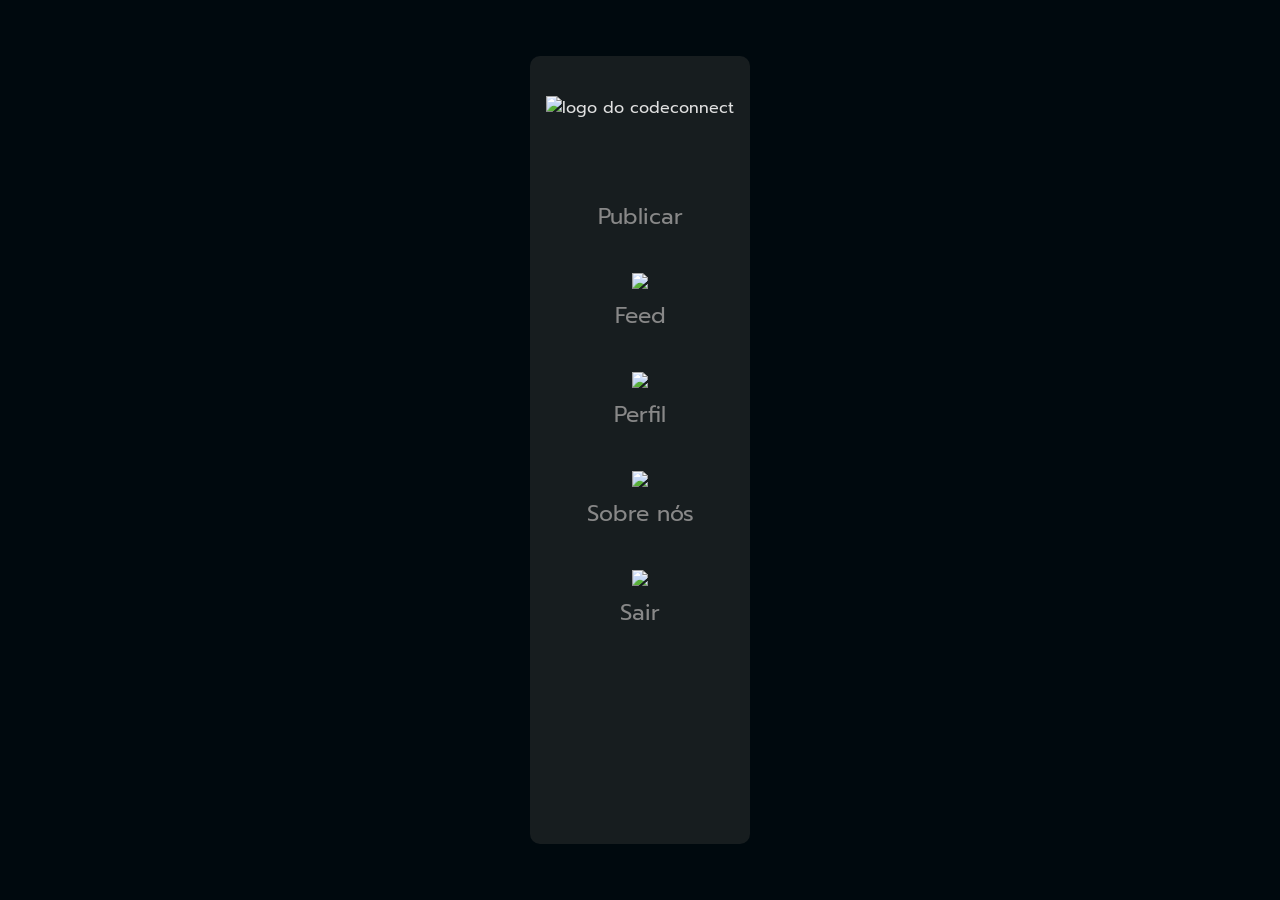
==== index.html @ 23845738 "Menu lateral" ====
<!DOCTYPE html>
<html lang="pt-br">

<head>
    <meta charset="UTF-8">
    <meta name="viewport" content="width=device-width, initial-scale=1.0">
    <link rel="preconnect" href="https://fonts.googleapis.com">
    <link rel="preconnect" href="https://fonts.gstatic.com" crossorigin>
    <link
        href="https://fonts.googleapis.com/css2?family=Prompt:ital,wght@0,100;0,200;0,300;0,400;0,500;0,600;0,700;0,800;0,900;1,100;1,200;1,300;1,400;1,500;1,600;1,700;1,800;1,900&display=swap"
        rel="stylesheet">
    <link rel="stylesheet" href="styles.css">
    <title>CodeConnect</title>
</head>

<body>
    <aside>
        <img src="./img/Logo.svg" alt="logo do codeconnect">
        <nav>
            <ul class="lista-links">
                <li>
                    <a href="#" class="link-destaque">Publicar</a>
                </li>
                <li>
                    <a href="#">
                        <img src="./img/feed.svg">
                        Feed
                    </a>
                </li>
                <li>
                    <a href="#">
                        <img src="./img/account_circle.svg">
                        Perfil
                    </a>
                </li>
                <li>
                    <a href="#">
                        <img src="./img/info.svg">
                        Sobre nós
                    </a>
                </li>
                <li>
                    <a href="#">
                        <img src="./img/logout.svg">
                        Sair
                    </a>
                </li>
            </ul>
        </nav>
    </aside>
    <script src="script.js"></script>
</body>

</html>
---- styles.css ----
:root {
    --background-color: #00090E;
    --text-color: #E1E1E1;
    --primary-color: #81FE88;
    --secondary-color: #888888;
    --tag-color: #171D1F;
    --font-family: "Prompt", sans-serif;
    --itens-background: #171D1F;
}

* {
    box-sizing: border-box;
    margin: 0;
    padding: 0;
}

body {
    background-color: var(--background-color);
    color: var(--text-color);
    font-family: var(--font-family);

    display: flex;
    justify-content: center;
    align-items: start;

    height: 100vh;
    gap: 27px;
    padding: 56px 0;
}

aside {
    background-color: var(--itens-background);
    border-radius: 10px;
    height: 100%;
    padding: 40px 16px;
}

.lista-links {
    display: flex;
    flex-direction: column;
    gap: 40px;
    margin-top: 80px;
    align-items: center;
    list-style-type: none;
}

.lista-links li a {
    display: flex;
    flex-direction: column;
    gap: 10px;
    align-items: center;
    text-decoration: none;
    color: var(--secondary-color);
    font-size: 22px;
}
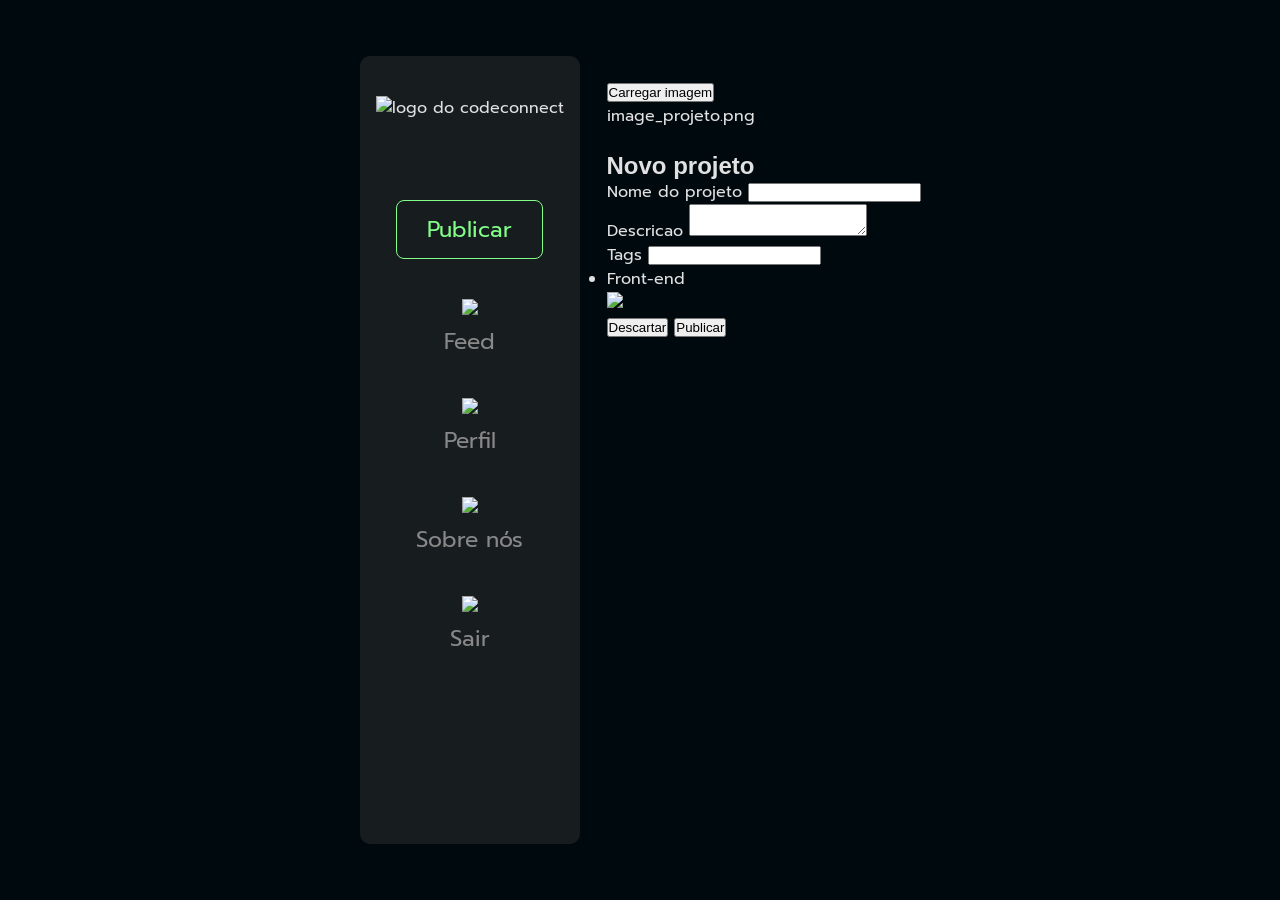
==== commit aac27c80: "Seção principal" ====
--- a/index.html
+++ b/index.html
@@ -48,6 +48,47 @@
             </ul>
         </nav>
     </aside>
+
+    <main>
+        <div class="container-upload-imagem">
+            <div class="container-imagem">
+                <img src="/img/imagem1.png" alt="" class="main-imagem">
+            </div>
+            <button>Carregar imagem</button>
+            <div class="container-imagem-nome">
+                <p>image_projeto.png</p>
+                <img src="./img/close.svg" alt="">
+            </div>
+        </div>
+        <div class="container-descricao">
+            <h2>Novo projeto</h2>
+            <form>
+                <div>
+                        <label for="nome">Nome do projeto</label>
+                        <input type="text" id="nome" name="nome" />
+                </div>
+                <div>
+                        <label for="descricao">Descricao</label>
+                        <textarea id="descricao" name="descricao"></textarea>
+                </div>
+                <div>
+                        <label for="categoria">Tags</label>
+                        <input type="text" id="categoria" name="categoria" />
+                </div>
+                <ul class="lista-tags">
+                        <li>
+                                <p>Front-end</p>
+                                <img src="./img/close-black.svg">
+                        </li>
+                </ul>
+                <div class="container-botoes">
+                        <button class="botao-descartar">Descartar</button>
+                        <button class="botao-publicar">Publicar</button>
+                </div>
+            </form>
+        </div>
+    </main>
+
     <script src="script.js"></script>
 </body>
 
--- a/styles.css
+++ b/styles.css
@@ -52,4 +52,14 @@
     text-decoration: none;
     color: var(--secondary-color);
     font-size: 22px;
+}
+
+.lista-links li:first-of-type a {
+    color: var(--primary-color);
+}
+
+.link-destaque {
+    border: 1px solid var(--primary-color);
+    padding: 12px 30px;
+    border-radius: 8px;
 }
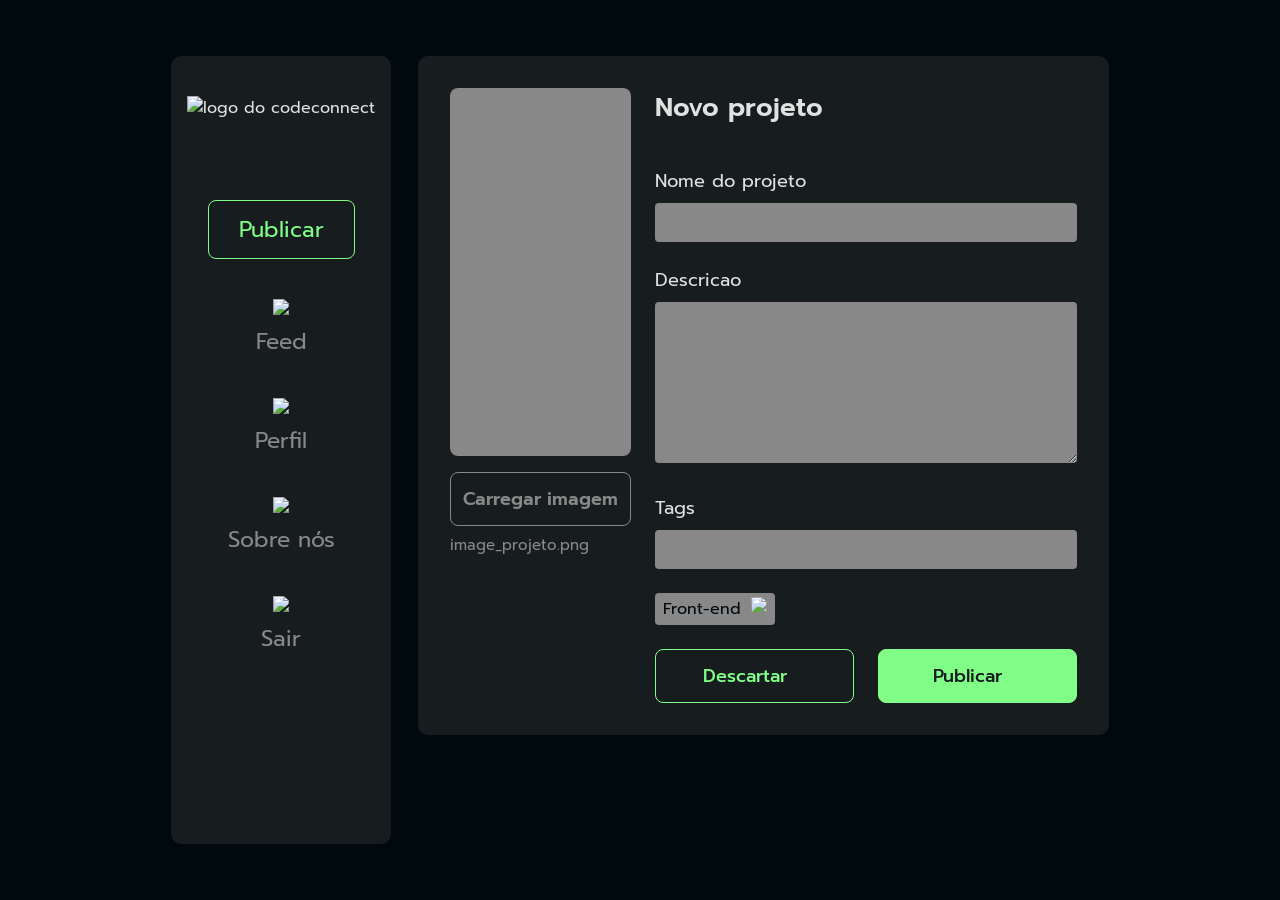
==== commit 741ebc2e: "Envio de arquivos" ====
--- a/index.html
+++ b/index.html
@@ -54,7 +54,8 @@
             <div class="container-imagem">
                 <img src="/img/imagem1.png" alt="" class="main-imagem">
             </div>
-            <button>Carregar imagem</button>
+            <button id="upload-btn">Carregar imagem</button>
+            <input type="file" id="image-upload" accept="image/" style="display: none" />
             <div class="container-imagem-nome">
                 <p>image_projeto.png</p>
                 <img src="./img/close.svg" alt="">
@@ -89,7 +90,7 @@
         </div>
     </main>
 
-    <script src="script.js"></script>
+    <script src="scripts.js"></script>
 </body>
 
 </html>
--- a/styles.css
+++ b/styles.css
@@ -62,4 +62,173 @@
     border: 1px solid var(--primary-color);
     padding: 12px 30px;
     border-radius: 8px;
+}
+
+main {
+    background-color: var(--itens-background);
+    border-radius: 10px;
+    padding: 32px;
+    display: flex;
+    gap: 24px;
+}
+
+h2 {
+    font-size: 26px;
+    margin-bottom: 40px;
+    font-weight: 600;
+}
+
+form {
+    display: flex;
+    flex-direction: column;
+    gap: 24px
+}
+
+form div label {
+    font-size: 18px;
+    font-weight: 400;
+    display: block;
+    margin-bottom: 8px;
+}
+
+form div input, textarea {
+    width: 100%;
+    padding: 8px 16px;
+    background-color: var(--secondary-color);
+    border: none;
+    border-radius: 4px;
+    font-family: var(--font-family);
+    line-height: 22.5px;
+}
+
+form div input {
+    height: 39px;
+}
+
+textarea {
+    height: 161px;
+}
+
+.lista-tags li {
+    display: flex;
+    background-color: var(--secondary-color);
+    color: var(--background-color);
+    gap: 10px;
+    padding: 4px 8px;
+    border-radius: 4px;
+}
+
+.lista-tags {
+    display: flex;
+}
+
+.container-botoes {
+    display: flex;
+    gap: 24px;
+    justify-content: space-between;
+}
+
+.container-botoes button {
+    width: 50%;
+    padding: 12px 32px 12px 12px;
+    text-align: center;
+    border-radius: 8px;
+    font-family: var(--font-family);
+    font-size: 18px;
+    font-weight: 500;
+}
+
+.botao-descartar {
+    background-color: var(--itens-background);
+    color: var(--primary-color);
+    border: 1px solid var(--primary-color);
+    position: relative;
+}
+
+.botao-descartar::after {
+    content: "";
+    background-image: url("./img/trash.svg");
+    background-size: contain;
+    background-repeat: no-repeat;
+    width: 15px;
+    height: 15px;
+    display: inline-block;
+    position: absolute;
+    top: 50%;
+    transform: translateY(-50%);
+    margin-left: 8px;
+}
+
+.botao-publicar {
+    background-color: var(--primary-color);
+    color: var(--itens-background);
+    border: 1px solid var(--primary-color);
+    position: relative;
+}
+
+.botao-publicar::after {
+    content: "";
+    background-image: url("./img/arrow_forward2.svg");
+    background-size: contain;
+    background-repeat: no-repeat;
+    width: 15px;
+    height: 15px;
+    display: inline-block;
+    position: absolute;
+    top: 50%;
+    transform: translateY(-50%);
+    margin-left: 8px;
+}
+
+.container-descricao {
+    width: 422px;
+}
+
+.main-imagem {
+    border-radius: 8px;
+    height: 100%;
+    object-fit: cover;
+}
+
+.container-imagem {
+    height: 368px;
+    padding: 24px 16px;
+    background-color: var(--secondary-color);
+    border-radius: 8px;
+}
+
+.container-upload-imagem button {
+    margin: 16px 0 8px 0;
+    background-color: var(--itens-background);
+    border: 1px solid var(--secondary-color);
+    border-radius: 8px;
+    color: var(--secondary-color);
+    width: 100%;
+    text-align: center;
+    padding: 12px;
+    font-family: var(--font-family);
+    font-weight: 600;
+    font-size: 18px;
+    position: relative;
+}
+
+.container-upload-imagem button::after {
+    content: "";
+    background-image: url("./img/upload.svg");
+    background-size: contain;
+    background-repeat: no-repeat;
+    display: inline-block;
+    width: 15px;
+    height: 15px;
+    position: absolute;
+    top: 50%;
+    transform: translateY(-50%);
+    margin-left: 8px
+}
+
+.container-imagem-nome {
+    display: flex;
+    gap: 8px;
+    color: var(--secondary-color);
+    font-size: 15px;
 }
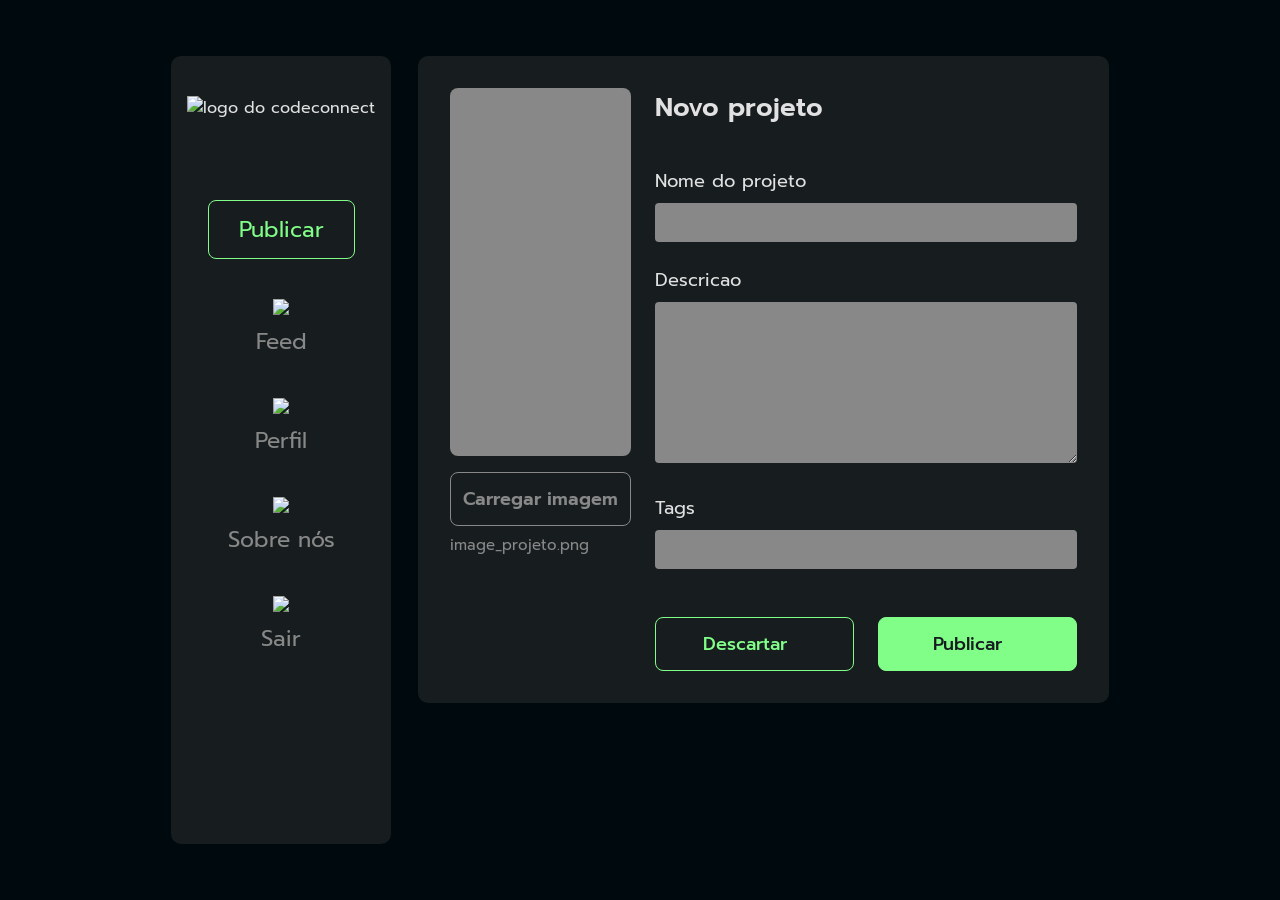
==== commit 1c5281ac: "Deletar tags" ====
--- a/index.html
+++ b/index.html
@@ -74,14 +74,9 @@
                 </div>
                 <div>
                         <label for="categoria">Tags</label>
-                        <input type="text" id="categoria" name="categoria" />
+                        <input type="text" name="categoria" id="input-tags" />
                 </div>
-                <ul class="lista-tags">
-                        <li>
-                                <p>Front-end</p>
-                                <img src="./img/close-black.svg">
-                        </li>
-                </ul>
+                <ul class="lista-tags" id="lista-tags"></ul>
                 <div class="container-botoes">
                         <button class="botao-descartar">Descartar</button>
                         <button class="botao-publicar">Publicar</button>
